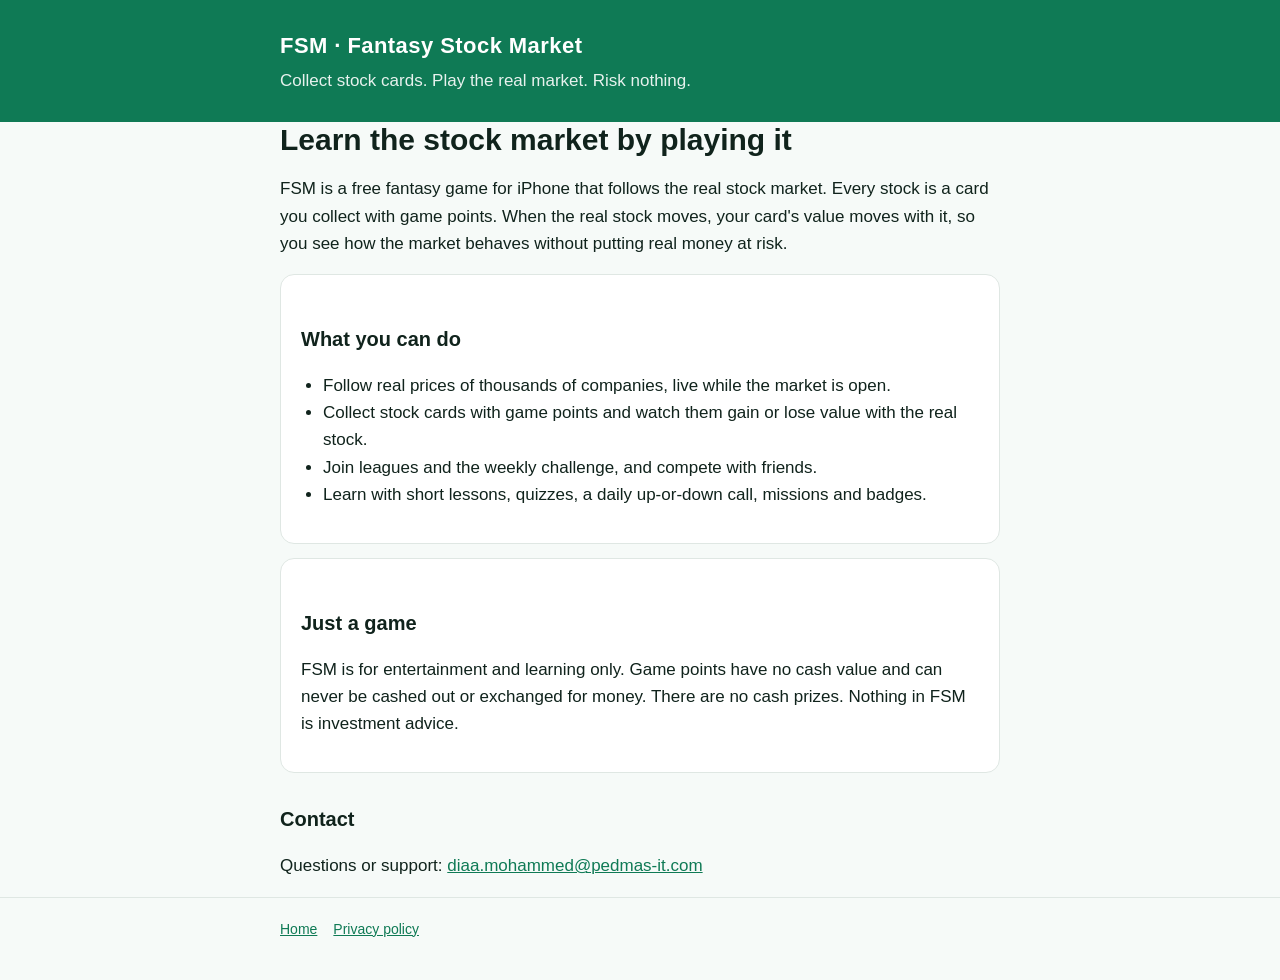
==== index.html @ 6314ba37 "Home page and privacy policy Co-Authored-By: Claude Opus 5.5 <noreply@anthropic.com> Claude-Session:" ====
<!DOCTYPE html>
<html lang="en">
<head>
<meta charset="utf-8">
<meta name="viewport" content="width=device-width, initial-scale=1">
<title>FSM - Fantasy Stock Market</title>
<meta name="description" content="FSM is a free fantasy game for the stock market: collect stock cards, play the real market, risk nothing.">
<link rel="stylesheet" href="style.css">
</head>
<body>
<header><div class="wrap"><a class="brand" href="./">FSM · Fantasy Stock Market</a><div class="tag">Collect stock cards. Play the real market. Risk nothing.</div></div></header>
<main class="wrap">
  <h1>Learn the stock market by playing it</h1>
  <p>FSM is a free fantasy game for iPhone that follows the real stock market. Every stock is a card you collect with game points. When the real stock moves, your card's value moves with it, so you see how the market behaves without putting real money at risk.</p>

  <div class="card">
    <h2>What you can do</h2>
    <ul>
      <li>Follow real prices of thousands of companies, live while the market is open.</li>
      <li>Collect stock cards with game points and watch them gain or lose value with the real stock.</li>
      <li>Join leagues and the weekly challenge, and compete with friends.</li>
      <li>Learn with short lessons, quizzes, a daily up-or-down call, missions and badges.</li>
    </ul>
  </div>

  <div class="card">
    <h2>Just a game</h2>
    <p>FSM is for entertainment and learning only. Game points have no cash value and can never be cashed out or exchanged for money. There are no cash prizes. Nothing in FSM is investment advice.</p>
  </div>

  <h2>Contact</h2>
  <p>Questions or support: <a href="mailto:diaa.mohammed@pedmas-it.com">diaa.mohammed@pedmas-it.com</a></p>
</main>
<footer><div class="wrap"><a href="./">Home</a><a href="privacy">Privacy policy</a></div></footer>
</body>
</html>
---- style.css ----
:root { --ink: #10231c; --muted: #5b6b65; --emerald: #0f7a55; --line: #dfe7e3; --bg: #f6faf8; }
* { box-sizing: border-box; }
body { margin: 0; font: 17px/1.6 -apple-system, BlinkMacSystemFont, "Segoe UI", Roboto, sans-serif; color: var(--ink); background: var(--bg); }
header { background: var(--emerald); color: #fff; padding: 28px 20px; }
header a { color: #fff; text-decoration: none; }
.wrap { max-width: 760px; margin: 0 auto; padding: 0 20px; }
.brand { font-weight: 750; font-size: 22px; letter-spacing: .02em; }
.tag { opacity: .9; margin-top: 4px; }
main { padding: 28px 0 40px; }
h1 { font-size: 30px; line-height: 1.2; margin: 0 0 12px; }
h2 { font-size: 20px; margin: 30px 0 8px; }
p, li { color: var(--ink); }
.muted { color: var(--muted); font-size: 15px; }
.card { background: #fff; border: 1px solid var(--line); border-radius: 14px; padding: 18px 20px; margin: 14px 0; }
ul { padding-left: 22px; }
a { color: var(--emerald); }
footer { border-top: 1px solid var(--line); padding: 20px 0 40px; color: var(--muted); font-size: 14px; }
footer a { margin-right: 16px; }
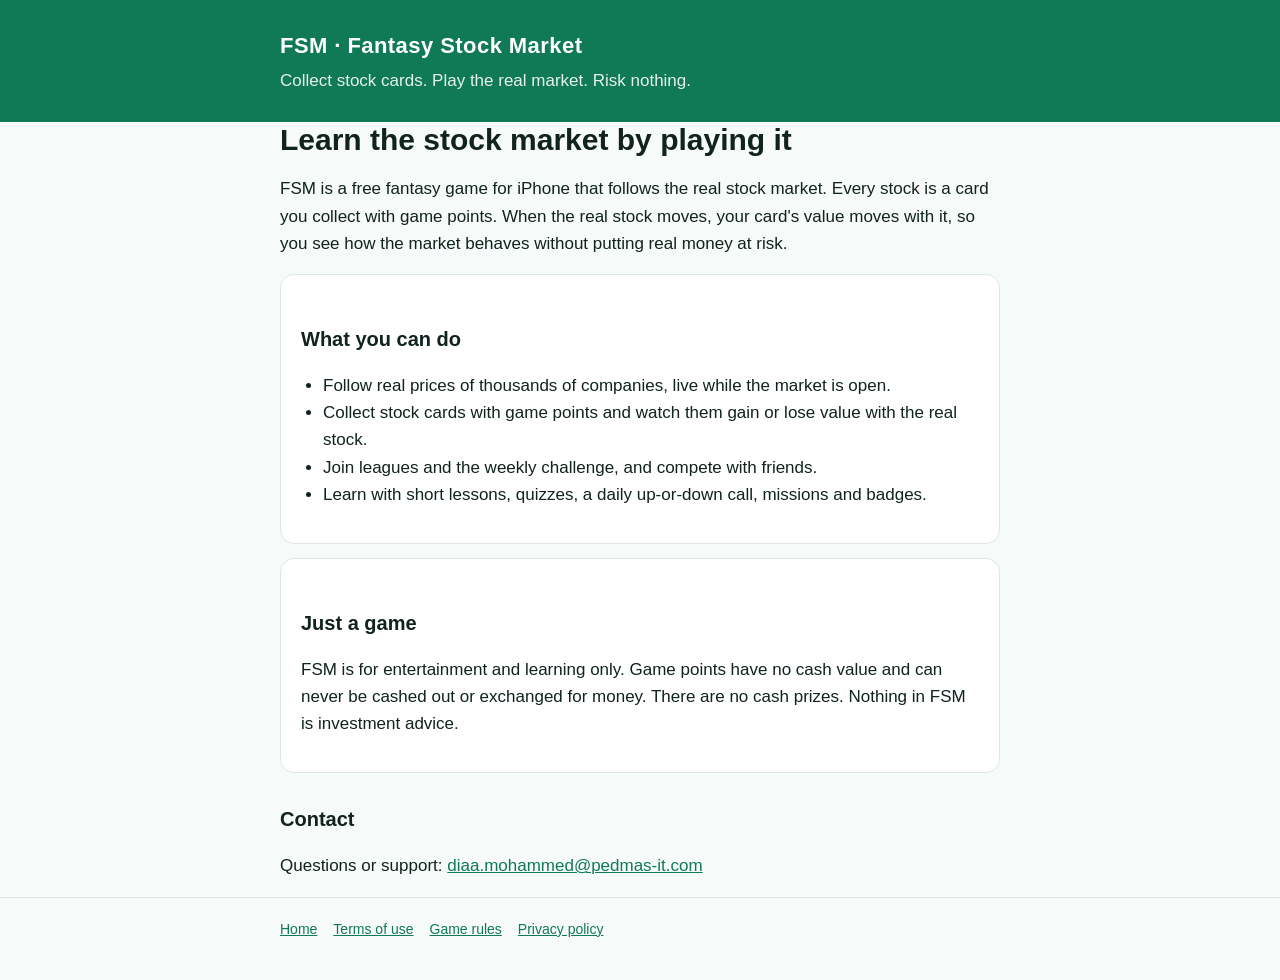
==== commit 434f2c3f: "Draft: terms of use, game rules, account deletion in the privacy policy (waiting for the owner's app" ====
--- a/index.html
+++ b/index.html
@@ -31,6 +31,6 @@
   <h2>Contact</h2>
   <p>Questions or support: <a href="mailto:diaa.mohammed@pedmas-it.com">diaa.mohammed@pedmas-it.com</a></p>
 </main>
-<footer><div class="wrap"><a href="./">Home</a><a href="privacy">Privacy policy</a></div></footer>
+<footer><div class="wrap"><a href="./">Home</a><a href="terms">Terms of use</a><a href="rules">Game rules</a><a href="privacy">Privacy policy</a></div></footer>
 </body>
 </html>
--- a/style.css
+++ b/style.css
@@ -16,3 +16,8 @@
 a { color: var(--emerald); }
 footer { border-top: 1px solid var(--line); padding: 20px 0 40px; color: var(--muted); font-size: 14px; }
 footer a { margin-right: 16px; }
+.code { font: 700 34px/1.2 ui-monospace, SFMono-Regular, Menlo, monospace; letter-spacing: .12em; text-align: center; padding: 16px 8px; margin: 14px 0; background: var(--bg); border: 1px dashed var(--emerald); border-radius: 12px; }
+.btn { display: block; width: 100%; text-align: center; font-family: inherit; font-size: 17px; font-weight: 600; line-height: 1; padding: 15px 18px; border-radius: 12px; border: 0; margin: 10px 0; cursor: pointer; text-decoration: none; }
+.btn-primary { background: var(--emerald); color: #fff; }
+.btn-quiet { background: #fff; color: var(--emerald); border: 1px solid var(--line); }
+.hidden { display: none; }
